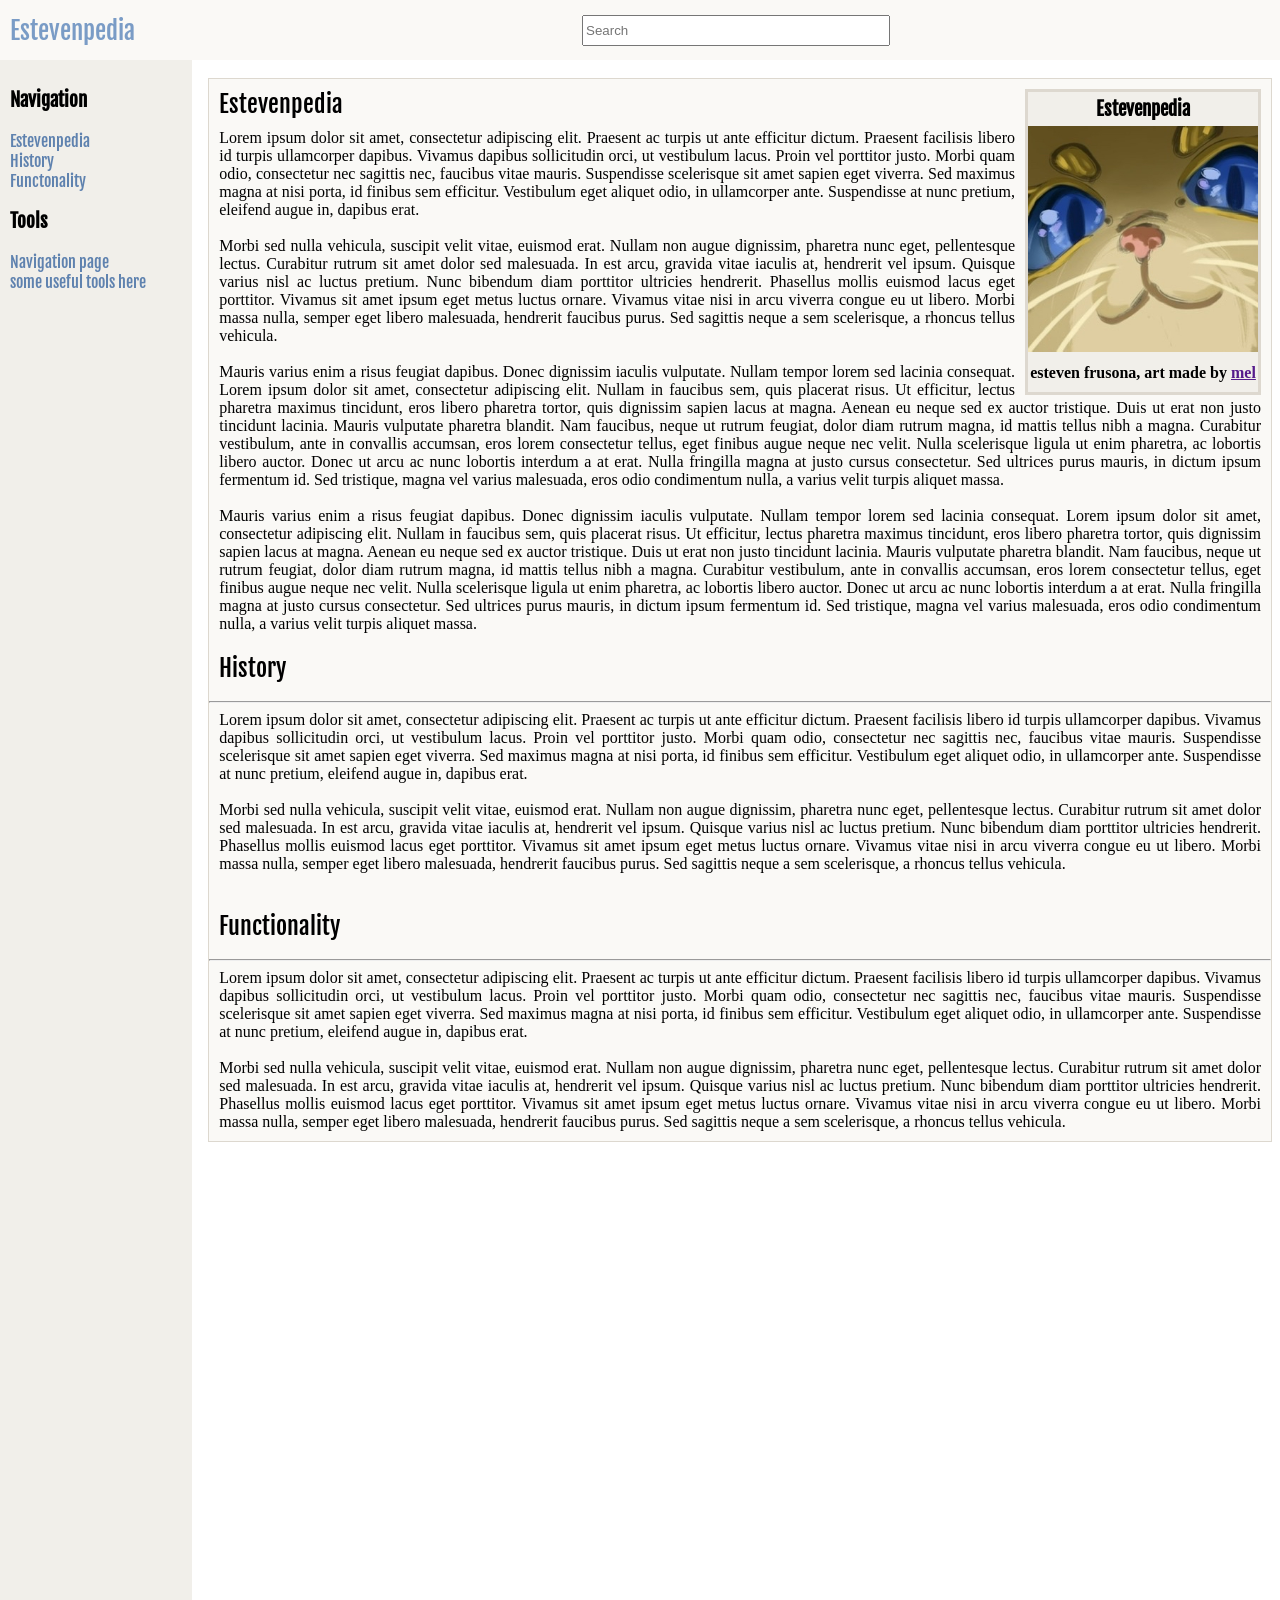
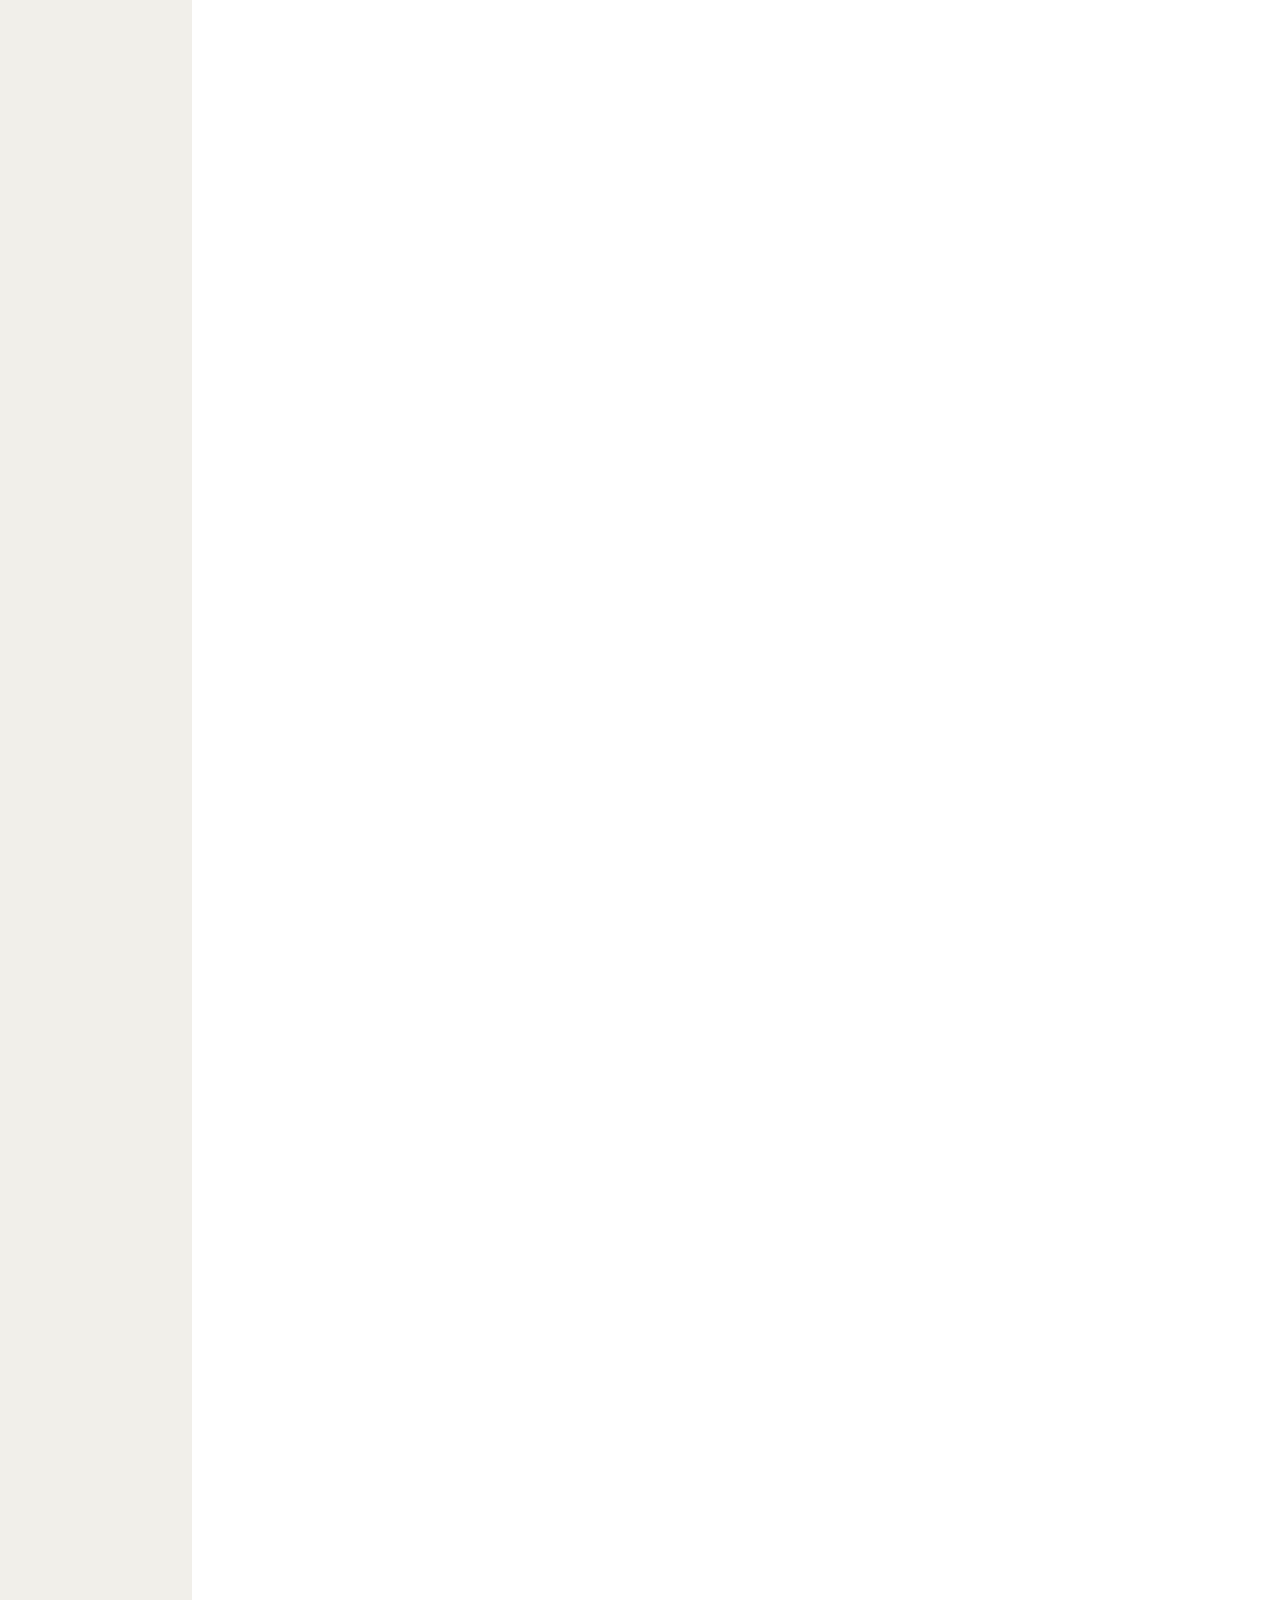
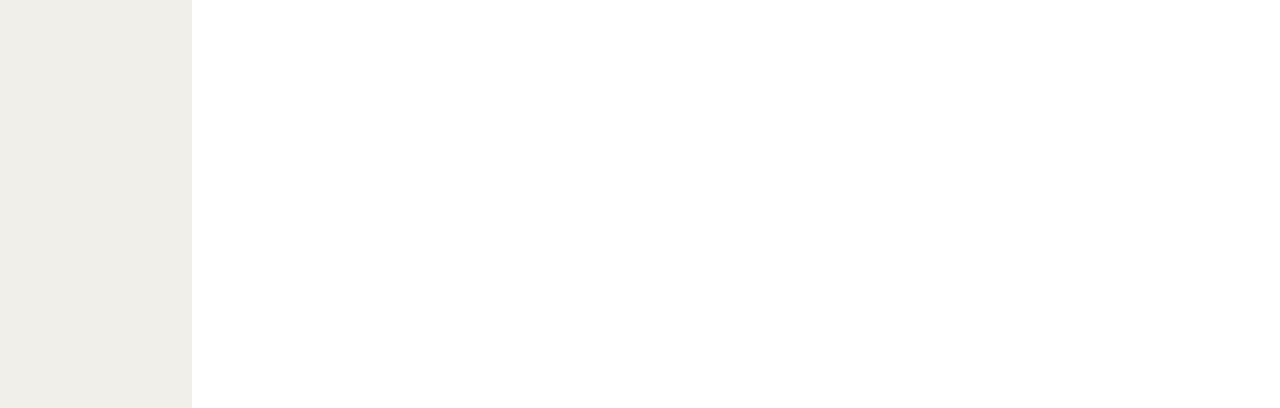
==== index.html @ 8a40439d "pasted files from estevenpedia" ====
<!DOCTYPE html>
<html lang="en">
<head>
    <meta charset="UTF-8">
    <meta name="viewport" content="width=device-width, initial-scale=1.0">
    <title>Document</title>
    <link rel="stylesheet" href="./style.css">
    <link rel="preconnect" href="https://fonts.googleapis.com">
    <link rel="preconnect" href="https://fonts.gstatic.com" crossorigin>
    <link href="https://fonts.googleapis.com/css2?family=Arsenal:ital,wght@0,400;0,700;1,400;1,700&family=Fjalla+One&display=swap" rel="stylesheet">
    </head>
<body>
    <header>
        <a href="index.html" class="logo">Estevenpedia</a>
        <input type="text" placeholder="Search">

    </header>
    <aside>
        <div class="sidebar">
            <h3>Navigation</h3>
            <ul>
                <li><a href="#">Estevenpedia</a></li>
                <li><a href="#">History</a></li>
                <li><a href="#">Functonality</a></li>

            </ul>

            <h3>Tools</h3>
            <ul>
                <li><a href="./navigation.html">Navigation page</a></li>
                <li><a href="#">some useful tools here</a></li>
                
            </ul>
        </div>
        
    </aside>
    <div class="content">
        <article>
            <div class="image-frame">
                <h3>Estevenpedia</h3>
                <div class="">
                    <img src="./assets/IMG_62571.png" alt="esteven's frusona" class="articleimg">
                </div>
                <h4>esteven frusona, art made by <a href="">mel</a></h4>
                

            </div>
            <div class="info">
                <h1 class="title">Estevenpedia</h1>
                <p>
                    Lorem ipsum dolor sit amet, consectetur adipiscing elit. Praesent ac turpis ut ante efficitur dictum.
                    Praesent facilisis libero id turpis ullamcorper dapibus. Vivamus dapibus sollicitudin orci, ut vestibulum lacus.
                    Proin vel porttitor justo. Morbi quam odio, consectetur nec sagittis nec, faucibus vitae mauris.
                    Suspendisse scelerisque sit amet sapien eget viverra. Sed maximus magna at nisi porta, id finibus sem efficitur.
                    Vestibulum eget aliquet odio, in ullamcorper ante. Suspendisse at nunc pretium, eleifend augue in, dapibus erat. <br> <br>

                    Morbi sed nulla vehicula, suscipit velit vitae, euismod erat. Nullam non augue dignissim, pharetra nunc eget,
                    pellentesque lectus. Curabitur rutrum sit amet dolor sed malesuada. In est arcu, gravida vitae iaculis at,
                    hendrerit vel ipsum. Quisque varius nisl ac luctus pretium. Nunc bibendum diam porttitor ultricies hendrerit.
                    Phasellus mollis euismod lacus eget porttitor. Vivamus sit amet ipsum eget metus luctus ornare. Vivamus vitae
                    nisi in arcu viverra congue eu ut libero. Morbi massa nulla, semper eget libero malesuada, hendrerit faucibus
                    purus. Sed sagittis neque a sem scelerisque, a rhoncus tellus vehicula. <br> <br>

                    Mauris varius enim a risus feugiat dapibus. Donec dignissim iaculis vulputate.
                    Nullam tempor lorem sed lacinia consequat. Lorem ipsum dolor sit amet, consectetur adipiscing elit.
                    Nullam in faucibus sem, quis placerat risus. Ut efficitur, lectus pharetra maximus tincidunt, eros libero
                    pharetra tortor, quis dignissim sapien lacus at magna. Aenean eu neque sed ex auctor tristique.
                    Duis ut erat non justo tincidunt lacinia. Mauris vulputate pharetra blandit. Nam faucibus, neque ut rutrum 
                    feugiat, dolor diam rutrum magna, id mattis tellus nibh a magna. Curabitur vestibulum, ante in convallis accumsan,
                    eros lorem consectetur tellus, eget finibus augue neque nec velit. Nulla scelerisque ligula ut enim pharetra, ac
                    lobortis libero auctor. Donec ut arcu ac nunc lobortis interdum a at erat. Nulla fringilla magna at justo cursus
                    consectetur. Sed ultrices purus mauris, in dictum ipsum fermentum id. Sed tristique, magna vel varius malesuada,
                    eros odio condimentum nulla, a varius velit turpis aliquet massa. <br> <br>

                    Mauris varius enim a risus feugiat dapibus. Donec dignissim iaculis vulputate.
                    Nullam tempor lorem sed lacinia consequat. Lorem ipsum dolor sit amet, consectetur adipiscing elit.
                    Nullam in faucibus sem, quis placerat risus. Ut efficitur, lectus pharetra maximus tincidunt, eros libero
                    pharetra tortor, quis dignissim sapien lacus at magna. Aenean eu neque sed ex auctor tristique.
                    Duis ut erat non justo tincidunt lacinia. Mauris vulputate pharetra blandit. Nam faucibus, neque ut rutrum 
                    feugiat, dolor diam rutrum magna, id mattis tellus nibh a magna. Curabitur vestibulum, ante in convallis accumsan,
                    eros lorem consectetur tellus, eget finibus augue neque nec velit. Nulla scelerisque ligula ut enim pharetra, ac
                    lobortis libero auctor. Donec ut arcu ac nunc lobortis interdum a at erat. Nulla fringilla magna at justo cursus
                    consectetur. Sed ultrices purus mauris, in dictum ipsum fermentum id. Sed tristique, magna vel varius malesuada,
                    eros odio condimentum nulla, a varius velit turpis aliquet massa. 
                </p>
                <h1>History</h1>
                <hr>
                <p>
                    Lorem ipsum dolor sit amet, consectetur adipiscing elit. Praesent ac turpis ut ante efficitur dictum.
                    Praesent facilisis libero id turpis ullamcorper dapibus. Vivamus dapibus sollicitudin orci, ut vestibulum lacus.
                    Proin vel porttitor justo. Morbi quam odio, consectetur nec sagittis nec, faucibus vitae mauris.
                    Suspendisse scelerisque sit amet sapien eget viverra. Sed maximus magna at nisi porta, id finibus sem efficitur.
                    Vestibulum eget aliquet odio, in ullamcorper ante. Suspendisse at nunc pretium, eleifend augue in, dapibus erat. <br> <br>

                    Morbi sed nulla vehicula, suscipit velit vitae, euismod erat. Nullam non augue dignissim, pharetra nunc eget,
                    pellentesque lectus. Curabitur rutrum sit amet dolor sed malesuada. In est arcu, gravida vitae iaculis at,
                    hendrerit vel ipsum. Quisque varius nisl ac luctus pretium. Nunc bibendum diam porttitor ultricies hendrerit.
                    Phasellus mollis euismod lacus eget porttitor. Vivamus sit amet ipsum eget metus luctus ornare. Vivamus vitae
                    nisi in arcu viverra congue eu ut libero. Morbi massa nulla, semper eget libero malesuada, hendrerit faucibus
                    purus. Sed sagittis neque a sem scelerisque, a rhoncus tellus vehicula. <br> <br>
                </p>
                <h1>Functionality</h1>
                <hr>
                <p>
                    Lorem ipsum dolor sit amet, consectetur adipiscing elit. Praesent ac turpis ut ante efficitur dictum.
                    Praesent facilisis libero id turpis ullamcorper dapibus. Vivamus dapibus sollicitudin orci, ut vestibulum lacus.
                    Proin vel porttitor justo. Morbi quam odio, consectetur nec sagittis nec, faucibus vitae mauris.
                    Suspendisse scelerisque sit amet sapien eget viverra. Sed maximus magna at nisi porta, id finibus sem efficitur.
                    Vestibulum eget aliquet odio, in ullamcorper ante. Suspendisse at nunc pretium, eleifend augue in, dapibus erat. <br> <br>

                    Morbi sed nulla vehicula, suscipit velit vitae, euismod erat. Nullam non augue dignissim, pharetra nunc eget,
                    pellentesque lectus. Curabitur rutrum sit amet dolor sed malesuada. In est arcu, gravida vitae iaculis at,
                    hendrerit vel ipsum. Quisque varius nisl ac luctus pretium. Nunc bibendum diam porttitor ultricies hendrerit.
                    Phasellus mollis euismod lacus eget porttitor. Vivamus sit amet ipsum eget metus luctus ornare. Vivamus vitae
                    nisi in arcu viverra congue eu ut libero. Morbi massa nulla, semper eget libero malesuada, hendrerit faucibus
                    purus. Sed sagittis neque a sem scelerisque, a rhoncus tellus vehicula. <br>
                </p>


            </div>
        </article>

    </div>
</body>
</html>
---- style.css ----
html, body {
    min-height: 100%;
}

header {
    position: fixed;
    left: 0;
    top: 0;
    background-color: #FAF9F6;
    width: 100%;
    height: 60px;
    display: flex;
    flex-direction: row;
    align-items: center;
    justify-content: center;
    
}

header a {
    flex: 1;
}

header input {
    width: 300px;
    height: 25px;
    margin-left: 15%;
}

.logo {
    font-family: "Fjalla One", sans-serif;
    font-weight: 400;
    font-style: normal;
    font-size: 19pt;
    position: absolute;
    margin: 0;
    left: 10px;
    text-decoration: none;
    color: #7A9CC6;
    
}

aside {
    position: absolute;
    z-index: -1;
    left: 0;
    float: left;
    width: 15%;
    height: 400%;
    background-color: #F1EFEA;
}

.sidebar ul {
    list-style: none;
    margin: 0;
    padding: 0;
    padding-left: 10px;
    color: #5F82AF;
    text-decoration: none;

}

.sidebar li  a{
    color: #5F82AF;
    text-decoration: none;
}

.sidebar {
    margin-top: 80px;
    font-family: "Fjalla One", sans-serif;
    font-weight: 400;
    font-style: normal;
    text-align: left;
    
    
}

.sidebar h3 {
    margin-left: 10px;
    text-align: left;
}

.content {
    background-color: #FAF9F6;
    border: 1px solid #DDD8CF;
    float: right;
    width: 84%;

    margin-top: 70px;
}

.info h1{
    margin: 0;
    padding: 10px;
    font-family: "Fjalla One", sans-serif;
    font-weight: 400;

}

.info p{
    margin: 0;
    padding-left: 10px;
    padding-bottom: 10px;
    padding-right: 10px;
    text-align: justify;
    
}

.info a {
    margin: 0;
    padding-left: 10px;
    padding-bottom: 10px;
    padding-right: 10px;
    text-align: justify;
}

.image-frame {
    float: right;
    height: 300px;
    width: 230px;
    margin-top: 10px;
    margin-right: 10px;
    margin-left: 10px;
    background-color: #F1EFEA;
    border: 3px solid #DDD8CF;
}

.articleimg {
    height: 100%;
    width: 100%;
    object-fit: cover;
}

.image-frame h3 {
    margin: 0;
    text-align: center;
    padding-top: 5px;
    padding-bottom: 5px;
    font-family: "Fjalla One", sans-serif;

}

.image-frame h4 {
    margin: 0;
    text-align: center;
    padding-top: 8px;
    padding-bottom: 5px;
    

}

.free-img {
    height: 400px;
    margin-left: 10px;
}

code {
    font-family: inherit;

}

pre {
    background-color: #f4f4f4;
    border: 1px solid #ddd;
    margin-left: 10px;
    padding: 15px;
    border-radius: 6px;
    width: 500px;
    height: 300px;
    font-family: Consolas, monospace;

}


@media (max-width: 600px) {
    aside {
        display: none;
    }

    .content {
        width: 98%;
    }

    header input {
        width: 50%;
    }

    .free-img {
    height: 200px;

    }

    pre {
        width: 250px;
        height: 150px;
    }

}
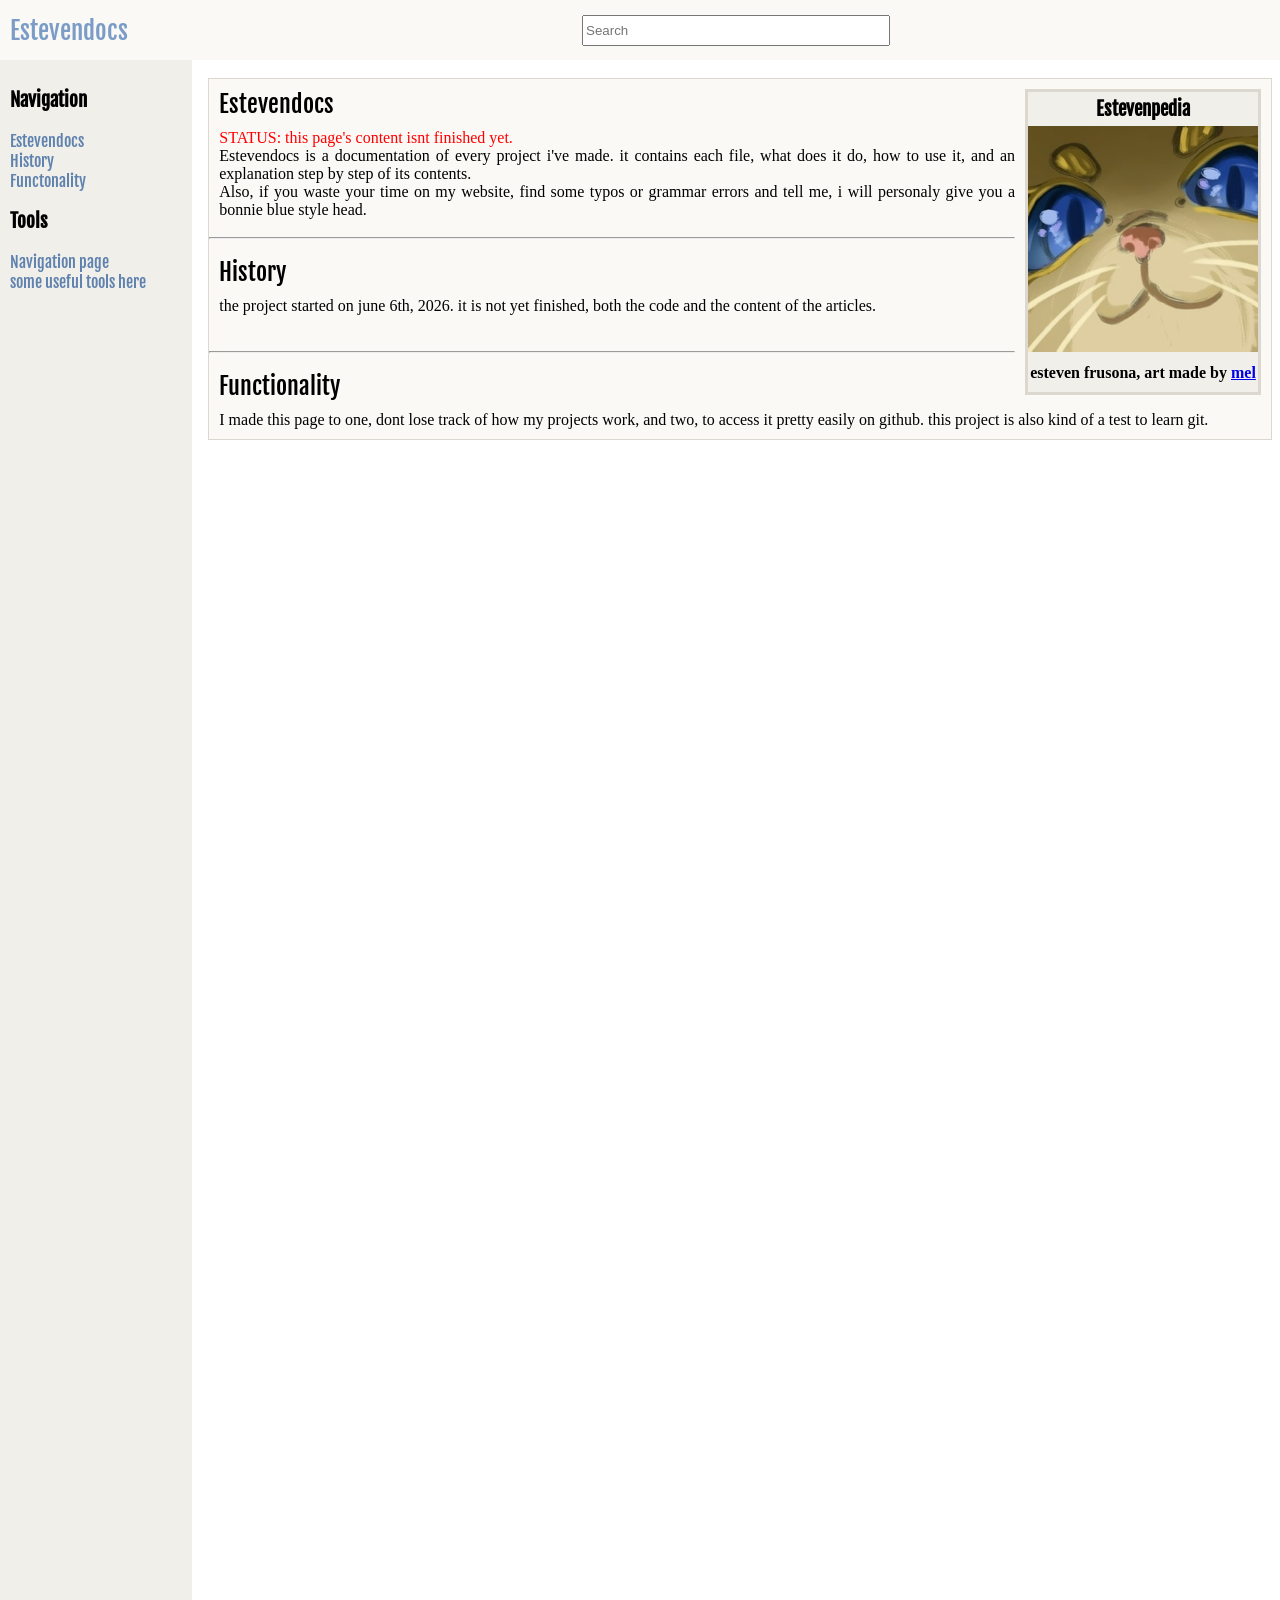
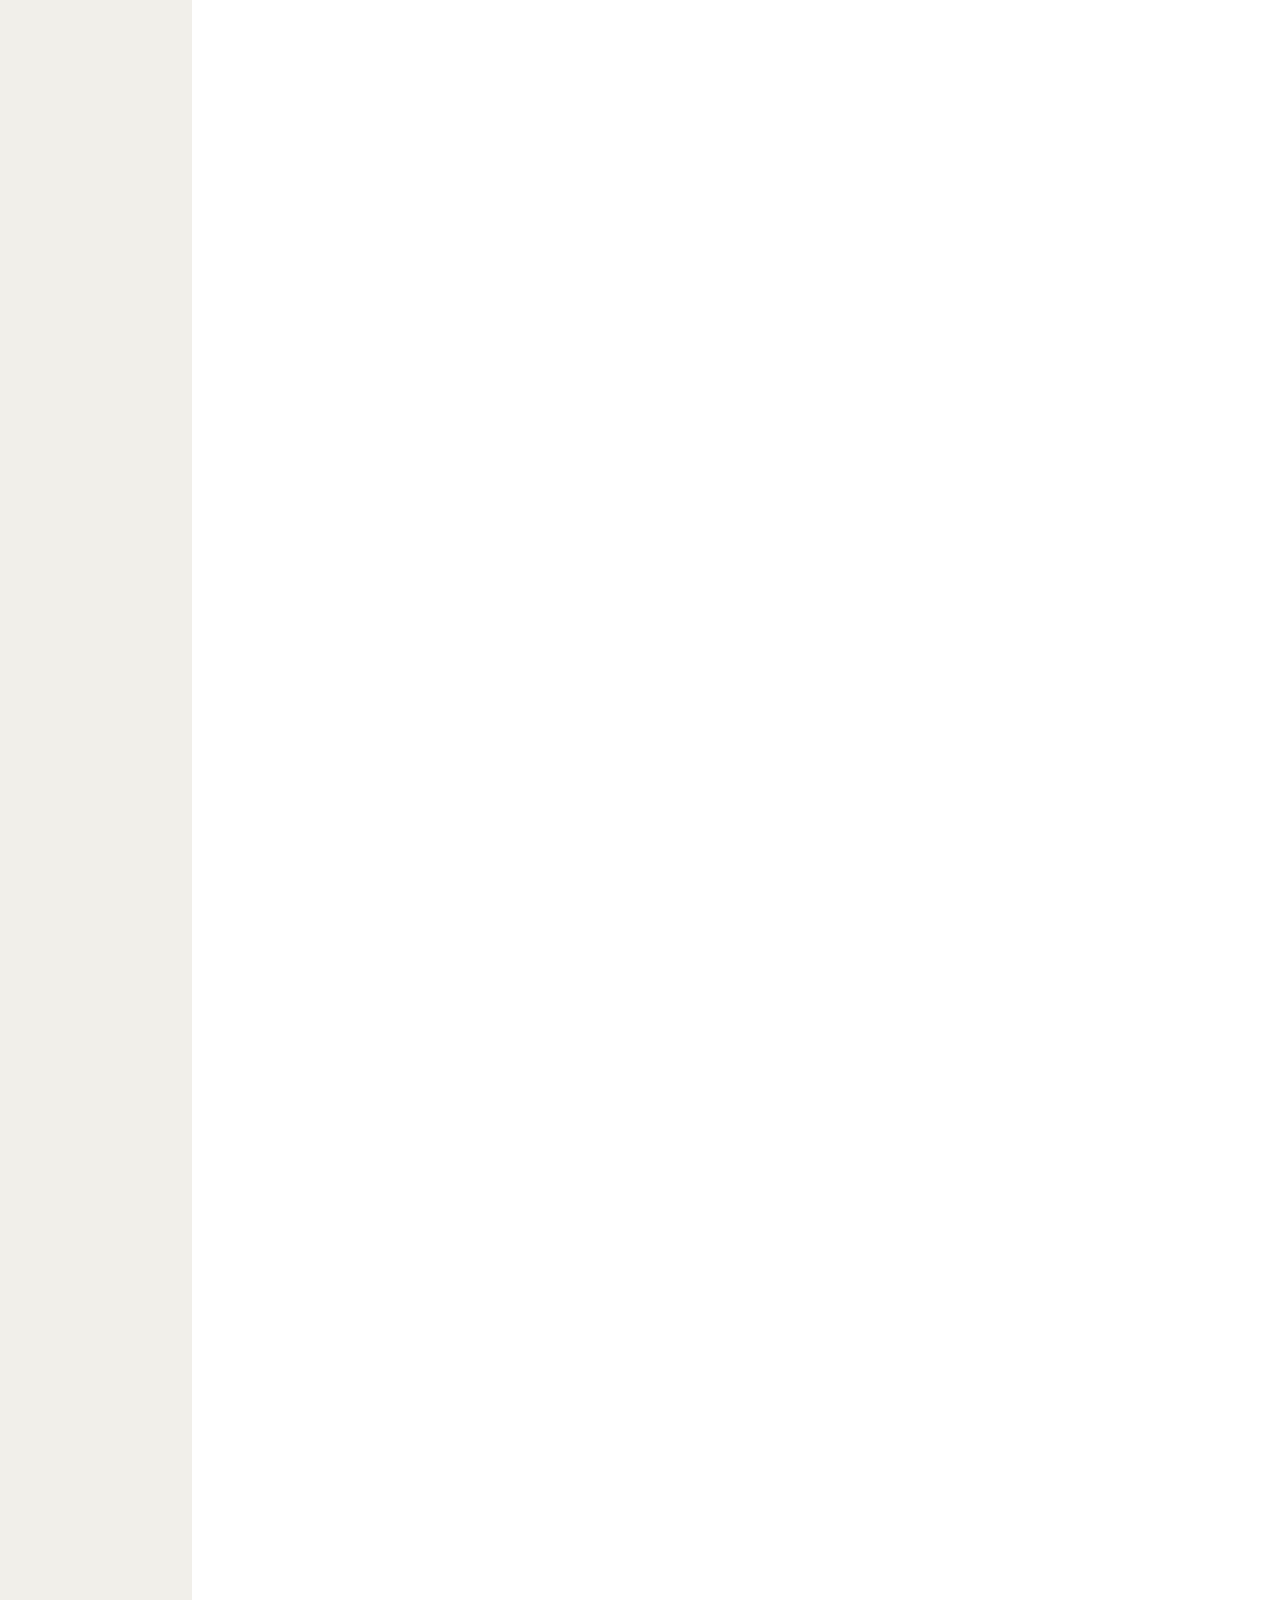
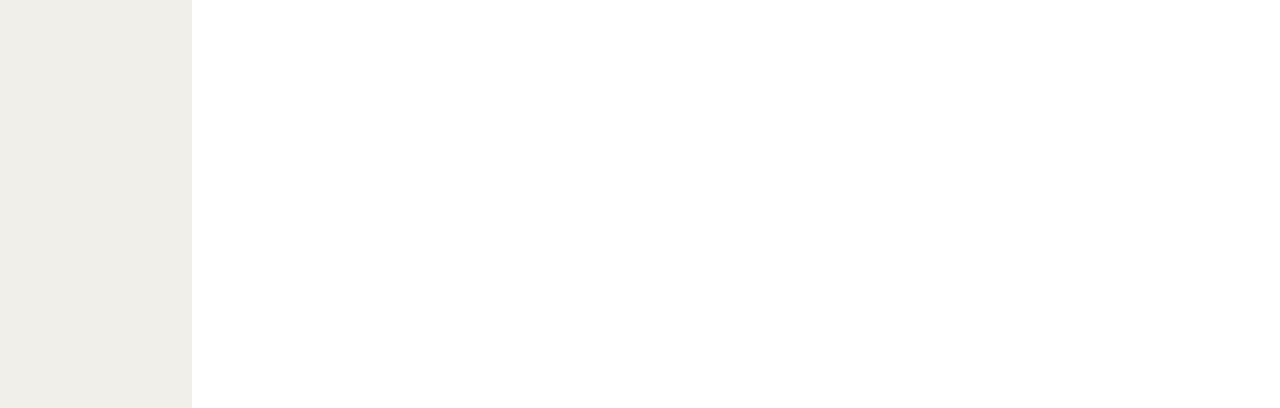
==== commit 08e63d6f: "finished cutscenes page. added the class .function, tweaked a bit the index.html" ====
--- a/index.html
+++ b/index.html
@@ -3,7 +3,7 @@
 <head>
     <meta charset="UTF-8">
     <meta name="viewport" content="width=device-width, initial-scale=1.0">
-    <title>Document</title>
+    <title>Estevendocs</title>
     <link rel="stylesheet" href="./style.css">
     <link rel="preconnect" href="https://fonts.googleapis.com">
     <link rel="preconnect" href="https://fonts.gstatic.com" crossorigin>
@@ -11,7 +11,7 @@
     </head>
 <body>
     <header>
-        <a href="index.html" class="logo">Estevenpedia</a>
+        <a href="index.html" class="logo">Estevendocs</a>
         <input type="text" placeholder="Search">
 
     </header>
@@ -19,7 +19,7 @@
         <div class="sidebar">
             <h3>Navigation</h3>
             <ul>
-                <li><a href="#">Estevenpedia</a></li>
+                <li><a href="#">Estevendocs</a></li>
                 <li><a href="#">History</a></li>
                 <li><a href="#">Functonality</a></li>
 
@@ -41,79 +41,32 @@
                 <div class="">
                     <img src="./assets/IMG_62571.png" alt="esteven's frusona" class="articleimg">
                 </div>
-                <h4>esteven frusona, art made by <a href="">mel</a></h4>
+                <h4>esteven frusona, art made by <a href="./404.html">mel</a></h4>
                 
 
             </div>
             <div class="info">
-                <h1 class="title">Estevenpedia</h1>
+                <h1 class="title">Estevendocs</h1>
                 <p>
-                    Lorem ipsum dolor sit amet, consectetur adipiscing elit. Praesent ac turpis ut ante efficitur dictum.
-                    Praesent facilisis libero id turpis ullamcorper dapibus. Vivamus dapibus sollicitudin orci, ut vestibulum lacus.
-                    Proin vel porttitor justo. Morbi quam odio, consectetur nec sagittis nec, faucibus vitae mauris.
-                    Suspendisse scelerisque sit amet sapien eget viverra. Sed maximus magna at nisi porta, id finibus sem efficitur.
-                    Vestibulum eget aliquet odio, in ullamcorper ante. Suspendisse at nunc pretium, eleifend augue in, dapibus erat. <br> <br>
-
-                    Morbi sed nulla vehicula, suscipit velit vitae, euismod erat. Nullam non augue dignissim, pharetra nunc eget,
-                    pellentesque lectus. Curabitur rutrum sit amet dolor sed malesuada. In est arcu, gravida vitae iaculis at,
-                    hendrerit vel ipsum. Quisque varius nisl ac luctus pretium. Nunc bibendum diam porttitor ultricies hendrerit.
-                    Phasellus mollis euismod lacus eget porttitor. Vivamus sit amet ipsum eget metus luctus ornare. Vivamus vitae
-                    nisi in arcu viverra congue eu ut libero. Morbi massa nulla, semper eget libero malesuada, hendrerit faucibus
-                    purus. Sed sagittis neque a sem scelerisque, a rhoncus tellus vehicula. <br> <br>
-
-                    Mauris varius enim a risus feugiat dapibus. Donec dignissim iaculis vulputate.
-                    Nullam tempor lorem sed lacinia consequat. Lorem ipsum dolor sit amet, consectetur adipiscing elit.
-                    Nullam in faucibus sem, quis placerat risus. Ut efficitur, lectus pharetra maximus tincidunt, eros libero
-                    pharetra tortor, quis dignissim sapien lacus at magna. Aenean eu neque sed ex auctor tristique.
-                    Duis ut erat non justo tincidunt lacinia. Mauris vulputate pharetra blandit. Nam faucibus, neque ut rutrum 
-                    feugiat, dolor diam rutrum magna, id mattis tellus nibh a magna. Curabitur vestibulum, ante in convallis accumsan,
-                    eros lorem consectetur tellus, eget finibus augue neque nec velit. Nulla scelerisque ligula ut enim pharetra, ac
-                    lobortis libero auctor. Donec ut arcu ac nunc lobortis interdum a at erat. Nulla fringilla magna at justo cursus
-                    consectetur. Sed ultrices purus mauris, in dictum ipsum fermentum id. Sed tristique, magna vel varius malesuada,
-                    eros odio condimentum nulla, a varius velit turpis aliquet massa. <br> <br>
-
-                    Mauris varius enim a risus feugiat dapibus. Donec dignissim iaculis vulputate.
-                    Nullam tempor lorem sed lacinia consequat. Lorem ipsum dolor sit amet, consectetur adipiscing elit.
-                    Nullam in faucibus sem, quis placerat risus. Ut efficitur, lectus pharetra maximus tincidunt, eros libero
-                    pharetra tortor, quis dignissim sapien lacus at magna. Aenean eu neque sed ex auctor tristique.
-                    Duis ut erat non justo tincidunt lacinia. Mauris vulputate pharetra blandit. Nam faucibus, neque ut rutrum 
-                    feugiat, dolor diam rutrum magna, id mattis tellus nibh a magna. Curabitur vestibulum, ante in convallis accumsan,
-                    eros lorem consectetur tellus, eget finibus augue neque nec velit. Nulla scelerisque ligula ut enim pharetra, ac
-                    lobortis libero auctor. Donec ut arcu ac nunc lobortis interdum a at erat. Nulla fringilla magna at justo cursus
-                    consectetur. Sed ultrices purus mauris, in dictum ipsum fermentum id. Sed tristique, magna vel varius malesuada,
-                    eros odio condimentum nulla, a varius velit turpis aliquet massa. 
+                    <span style="color: red;">STATUS: this page's content isnt finished yet.</span> <br>
+                    Estevendocs is a documentation of every project i've made. it contains each file, what does it do, how to use it, and an 
+                    explanation step by step of its contents. <br>
+                    Also, if you waste your time on my website, find some typos or grammar errors and tell me, i will personaly give you a 
+                    bonnie blue style head.
                 </p>
+                <hr>
                 <h1>History</h1>
+                
+                <p>
+                    the project started on june 6th, 2026.
+                    it is not yet finished, both the code and the content of the articles. <br> <br>
+                </p>
                 <hr>
+                <h1>Functionality</h1>
+                
                 <p>
-                    Lorem ipsum dolor sit amet, consectetur adipiscing elit. Praesent ac turpis ut ante efficitur dictum.
-                    Praesent facilisis libero id turpis ullamcorper dapibus. Vivamus dapibus sollicitudin orci, ut vestibulum lacus.
-                    Proin vel porttitor justo. Morbi quam odio, consectetur nec sagittis nec, faucibus vitae mauris.
-                    Suspendisse scelerisque sit amet sapien eget viverra. Sed maximus magna at nisi porta, id finibus sem efficitur.
-                    Vestibulum eget aliquet odio, in ullamcorper ante. Suspendisse at nunc pretium, eleifend augue in, dapibus erat. <br> <br>
-
-                    Morbi sed nulla vehicula, suscipit velit vitae, euismod erat. Nullam non augue dignissim, pharetra nunc eget,
-                    pellentesque lectus. Curabitur rutrum sit amet dolor sed malesuada. In est arcu, gravida vitae iaculis at,
-                    hendrerit vel ipsum. Quisque varius nisl ac luctus pretium. Nunc bibendum diam porttitor ultricies hendrerit.
-                    Phasellus mollis euismod lacus eget porttitor. Vivamus sit amet ipsum eget metus luctus ornare. Vivamus vitae
-                    nisi in arcu viverra congue eu ut libero. Morbi massa nulla, semper eget libero malesuada, hendrerit faucibus
-                    purus. Sed sagittis neque a sem scelerisque, a rhoncus tellus vehicula. <br> <br>
-                </p>
-                <h1>Functionality</h1>
-                <hr>
-                <p>
-                    Lorem ipsum dolor sit amet, consectetur adipiscing elit. Praesent ac turpis ut ante efficitur dictum.
-                    Praesent facilisis libero id turpis ullamcorper dapibus. Vivamus dapibus sollicitudin orci, ut vestibulum lacus.
-                    Proin vel porttitor justo. Morbi quam odio, consectetur nec sagittis nec, faucibus vitae mauris.
-                    Suspendisse scelerisque sit amet sapien eget viverra. Sed maximus magna at nisi porta, id finibus sem efficitur.
-                    Vestibulum eget aliquet odio, in ullamcorper ante. Suspendisse at nunc pretium, eleifend augue in, dapibus erat. <br> <br>
-
-                    Morbi sed nulla vehicula, suscipit velit vitae, euismod erat. Nullam non augue dignissim, pharetra nunc eget,
-                    pellentesque lectus. Curabitur rutrum sit amet dolor sed malesuada. In est arcu, gravida vitae iaculis at,
-                    hendrerit vel ipsum. Quisque varius nisl ac luctus pretium. Nunc bibendum diam porttitor ultricies hendrerit.
-                    Phasellus mollis euismod lacus eget porttitor. Vivamus sit amet ipsum eget metus luctus ornare. Vivamus vitae
-                    nisi in arcu viverra congue eu ut libero. Morbi massa nulla, semper eget libero malesuada, hendrerit faucibus
-                    purus. Sed sagittis neque a sem scelerisque, a rhoncus tellus vehicula. <br>
+                    I made this page to one, dont lose track of how my projects work, and two, to access it pretty easily on github.
+                    this project is also kind of a test to learn git. <br>
                 </p>
 
 
--- a/style.css
+++ b/style.css
@@ -170,6 +170,11 @@
 
 }
 
+.inline-a {
+    padding: 0 !important;
+    
+}
+
 
 @media (max-width: 600px) {
     aside {
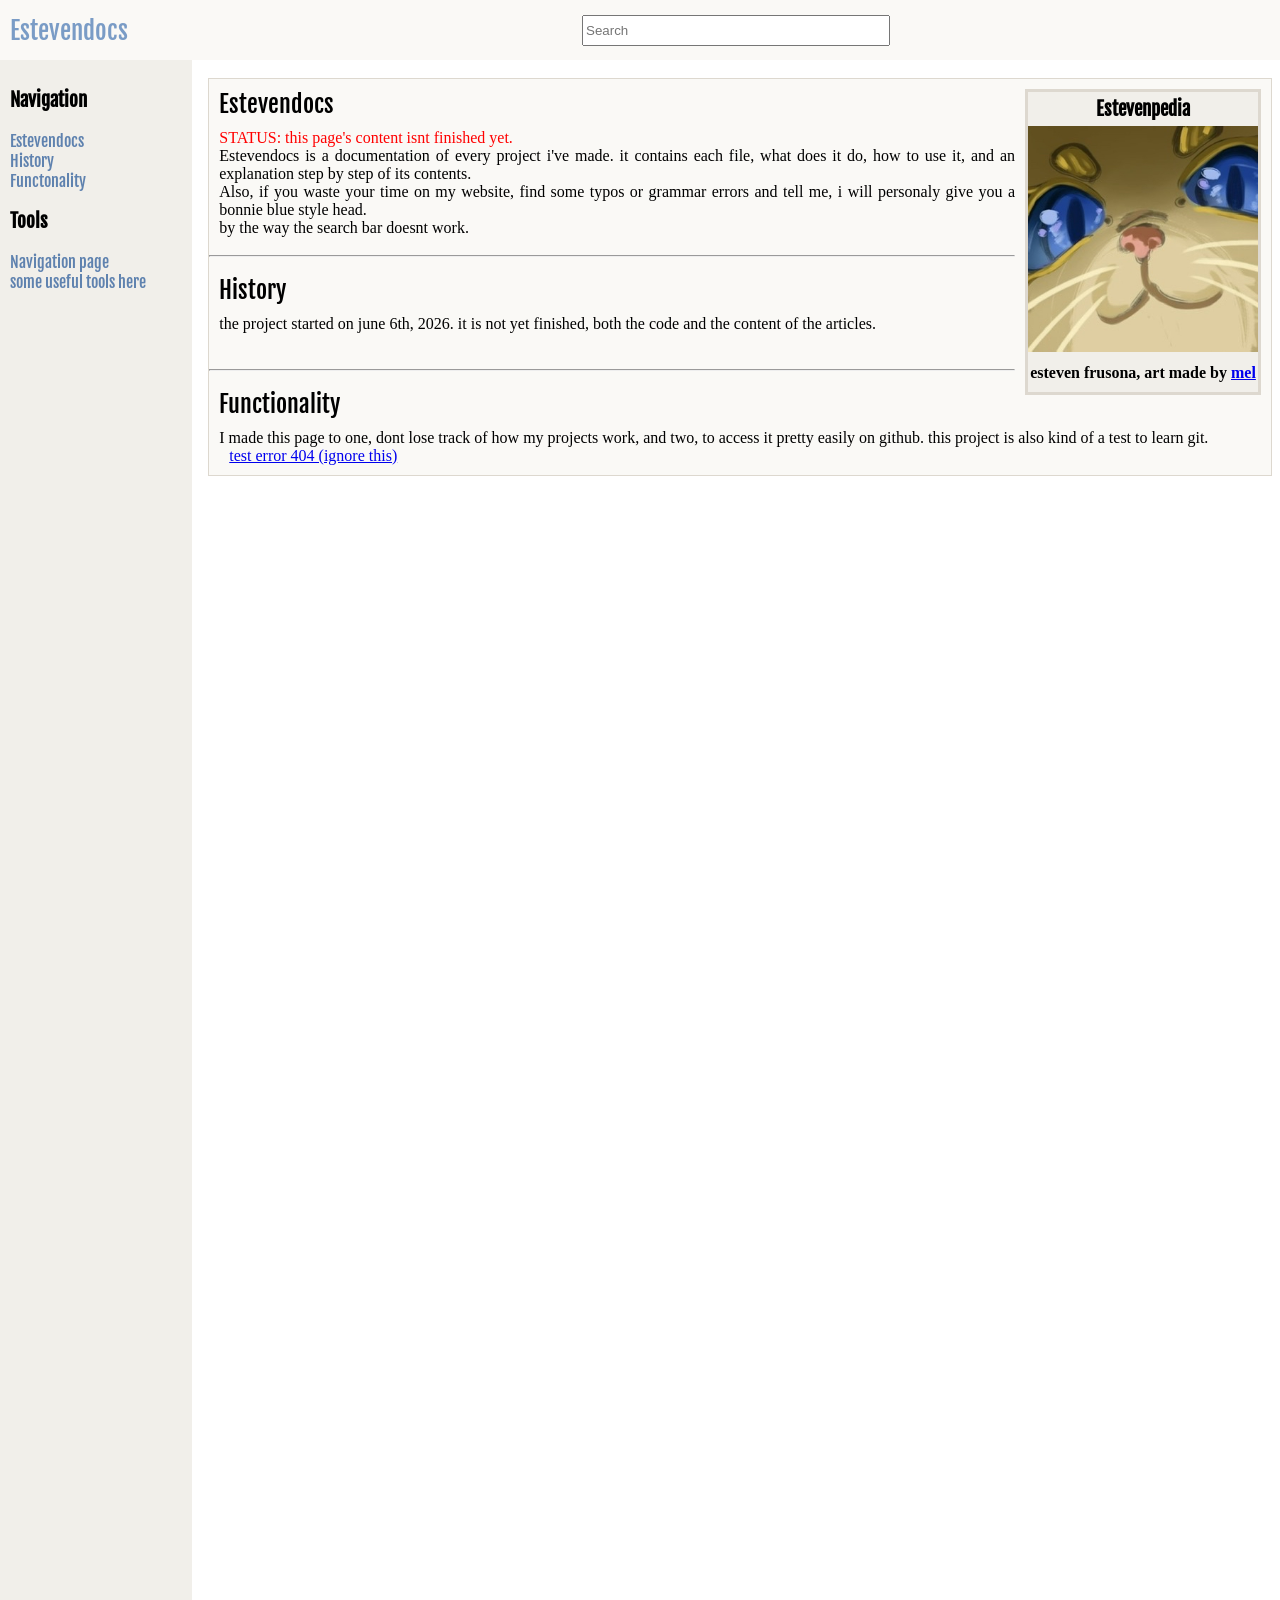
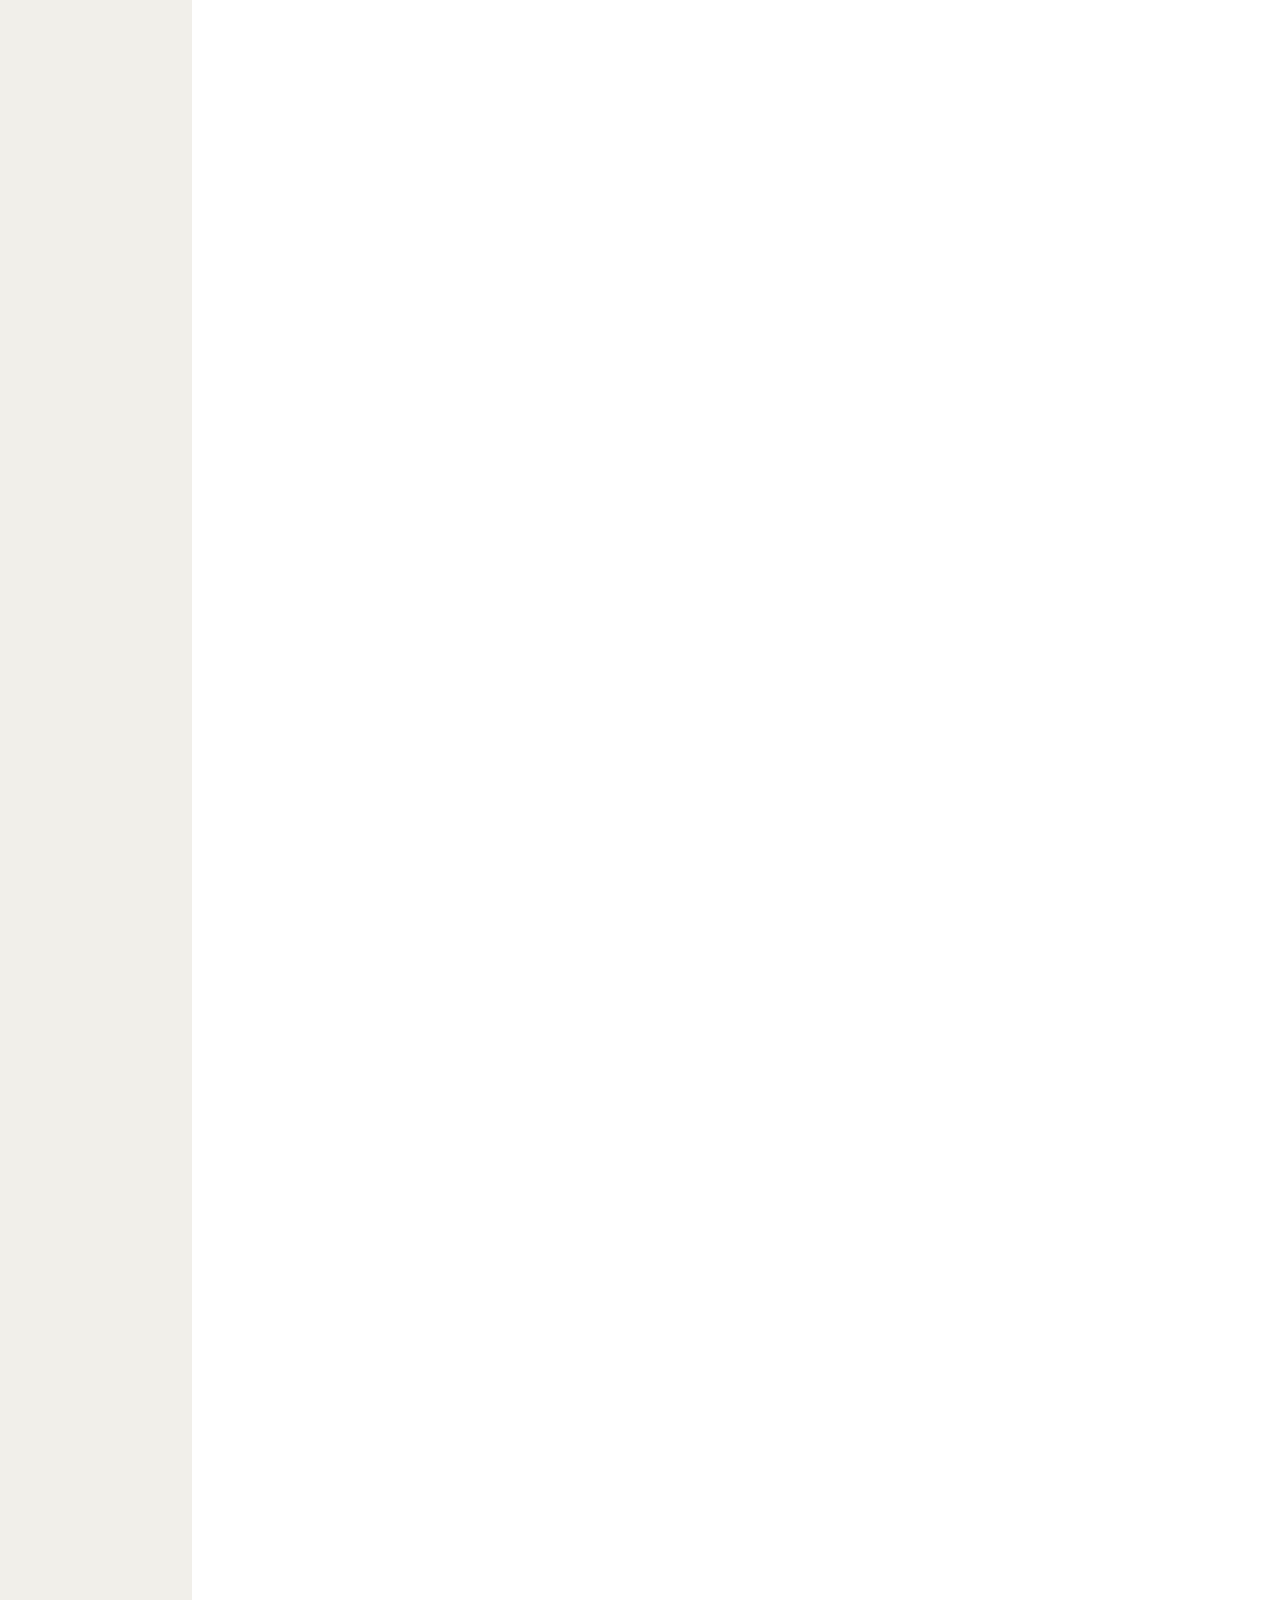
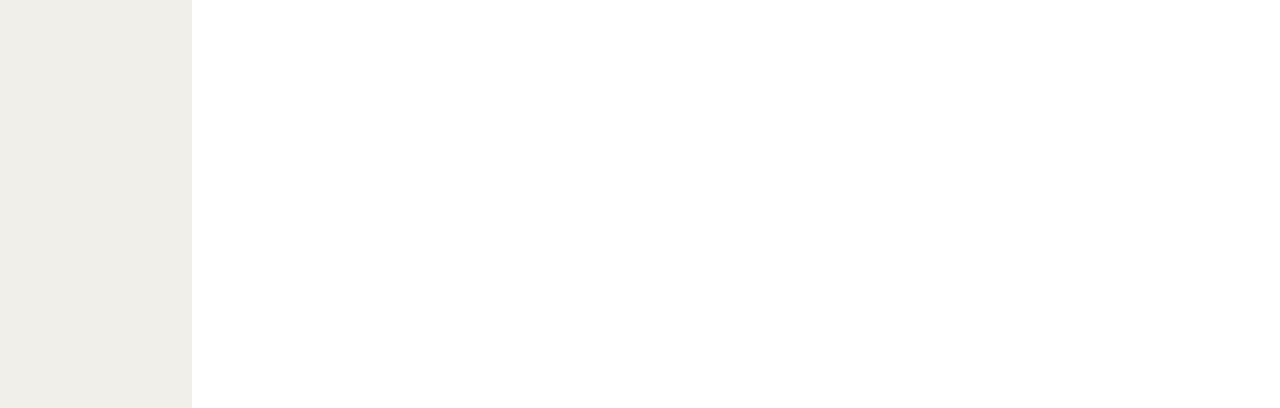
==== commit 0d5552b5: "finished combat crop.html, made a few little changes" ====
--- a/index.html
+++ b/index.html
@@ -52,7 +52,8 @@
                     Estevendocs is a documentation of every project i've made. it contains each file, what does it do, how to use it, and an 
                     explanation step by step of its contents. <br>
                     Also, if you waste your time on my website, find some typos or grammar errors and tell me, i will personaly give you a 
-                    bonnie blue style head.
+                    bonnie blue style head. <br>
+                    by the way the search bar doesnt work.
                 </p>
                 <hr>
                 <h1>History</h1>
@@ -67,6 +68,8 @@
                 <p>
                     I made this page to one, dont lose track of how my projects work, and two, to access it pretty easily on github.
                     this project is also kind of a test to learn git. <br>
+
+                    <a href="fuck.html">test error 404 (ignore this)</a>
                 </p>
 
 
--- a/style.css
+++ b/style.css
@@ -175,6 +175,10 @@
     
 }
 
+.function {
+    color: red;
+}
+
 
 @media (max-width: 600px) {
     aside {
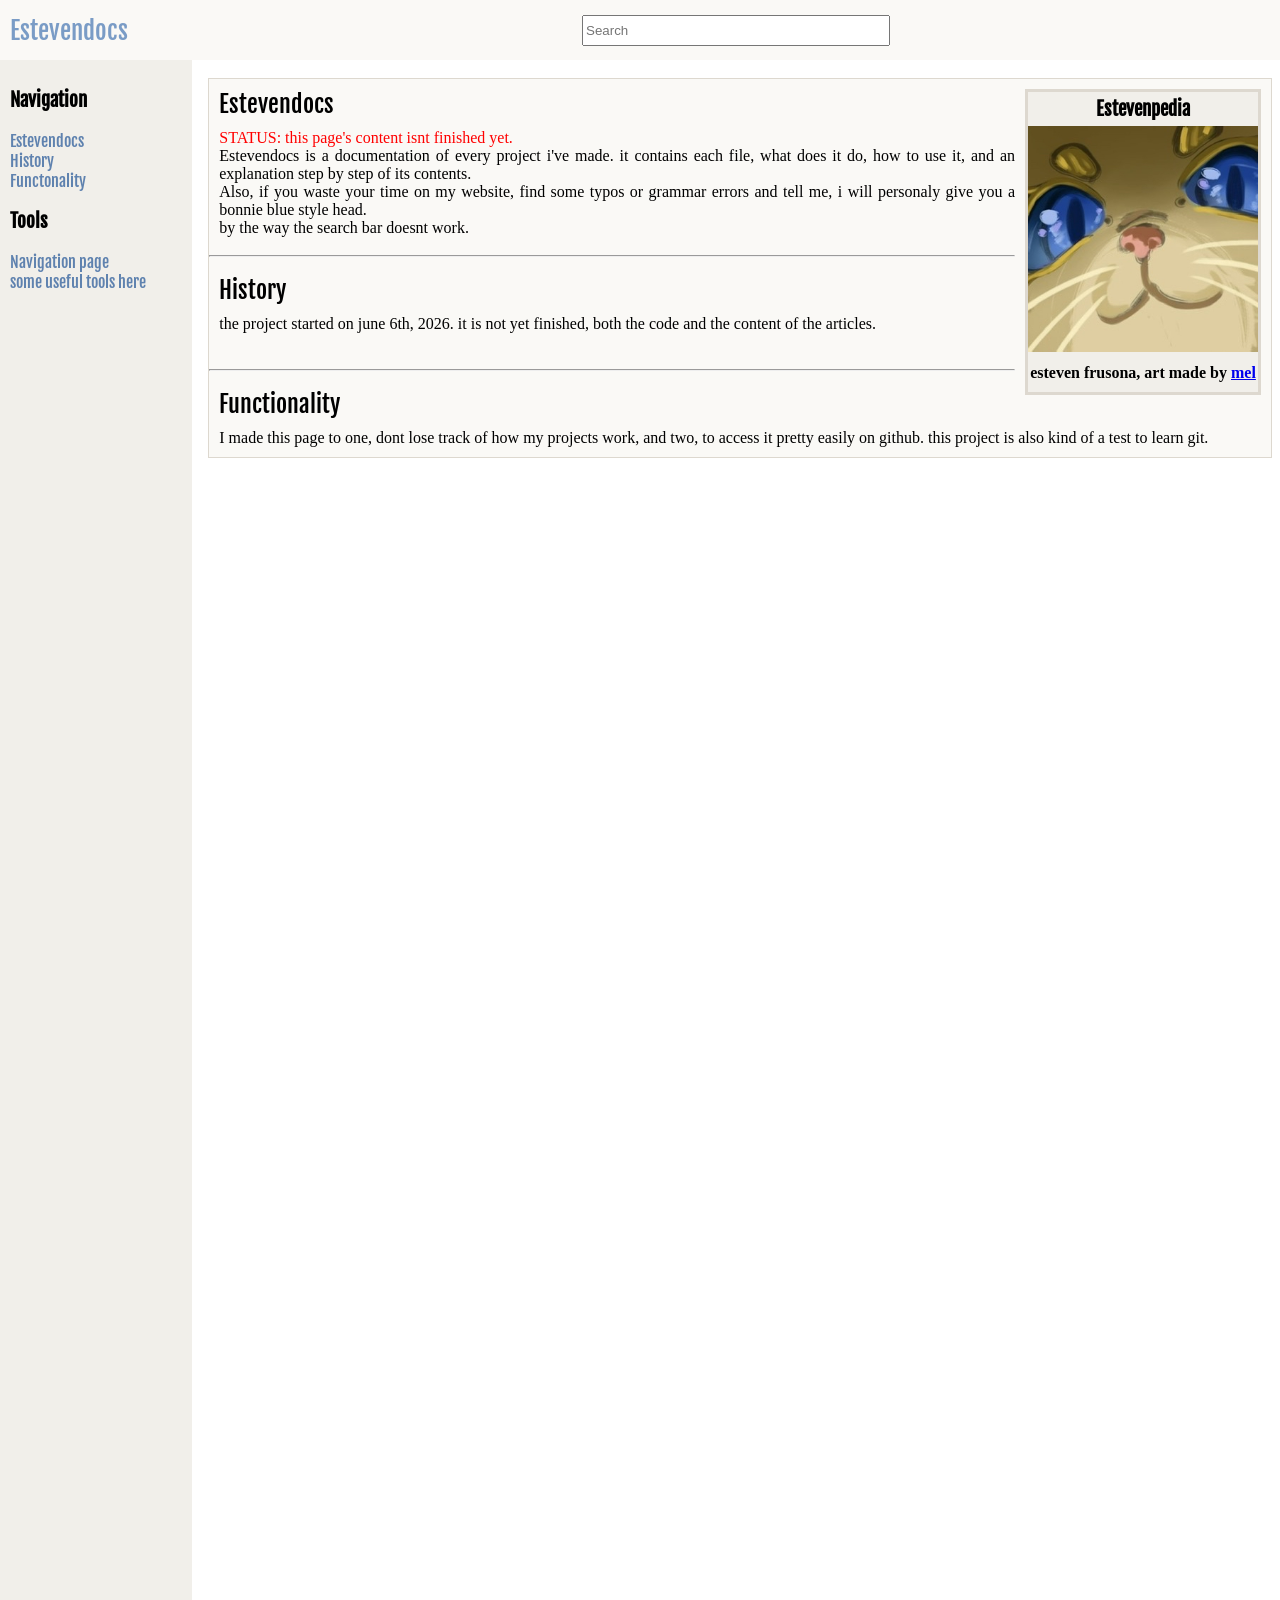
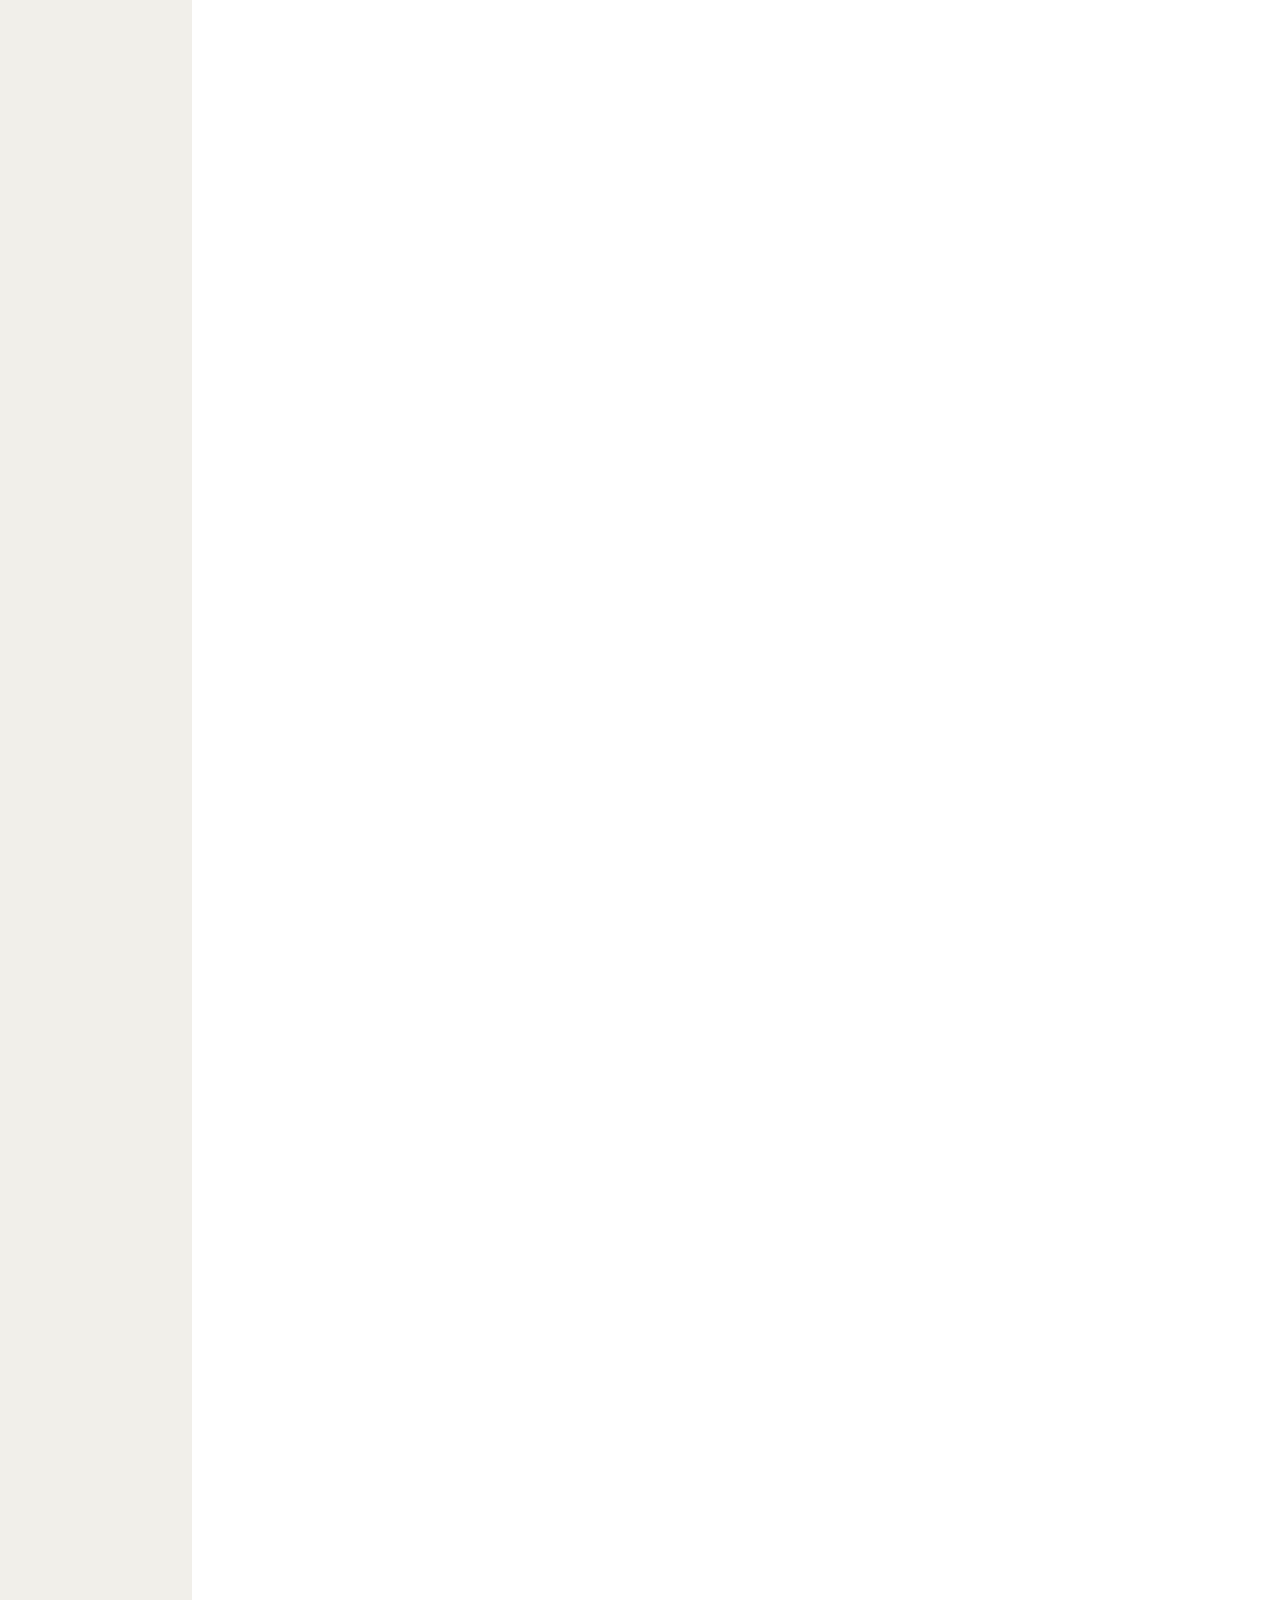
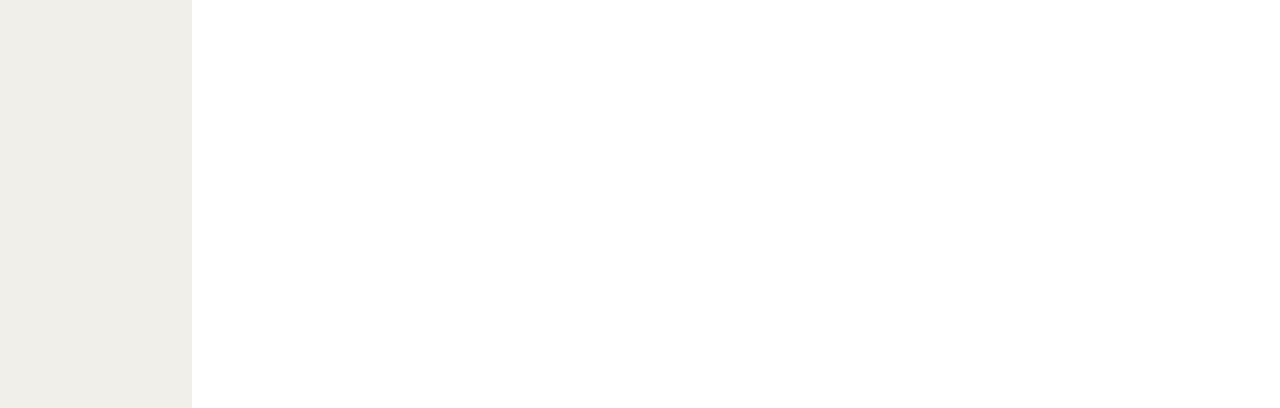
==== commit a219e66a: "modified readme, fixed minor bugs" ====
--- a/index.html
+++ b/index.html
@@ -69,7 +69,6 @@
                     I made this page to one, dont lose track of how my projects work, and two, to access it pretty easily on github.
                     this project is also kind of a test to learn git. <br>
 
-                    <a href="fuck.html">test error 404 (ignore this)</a>
                 </p>
 
 
